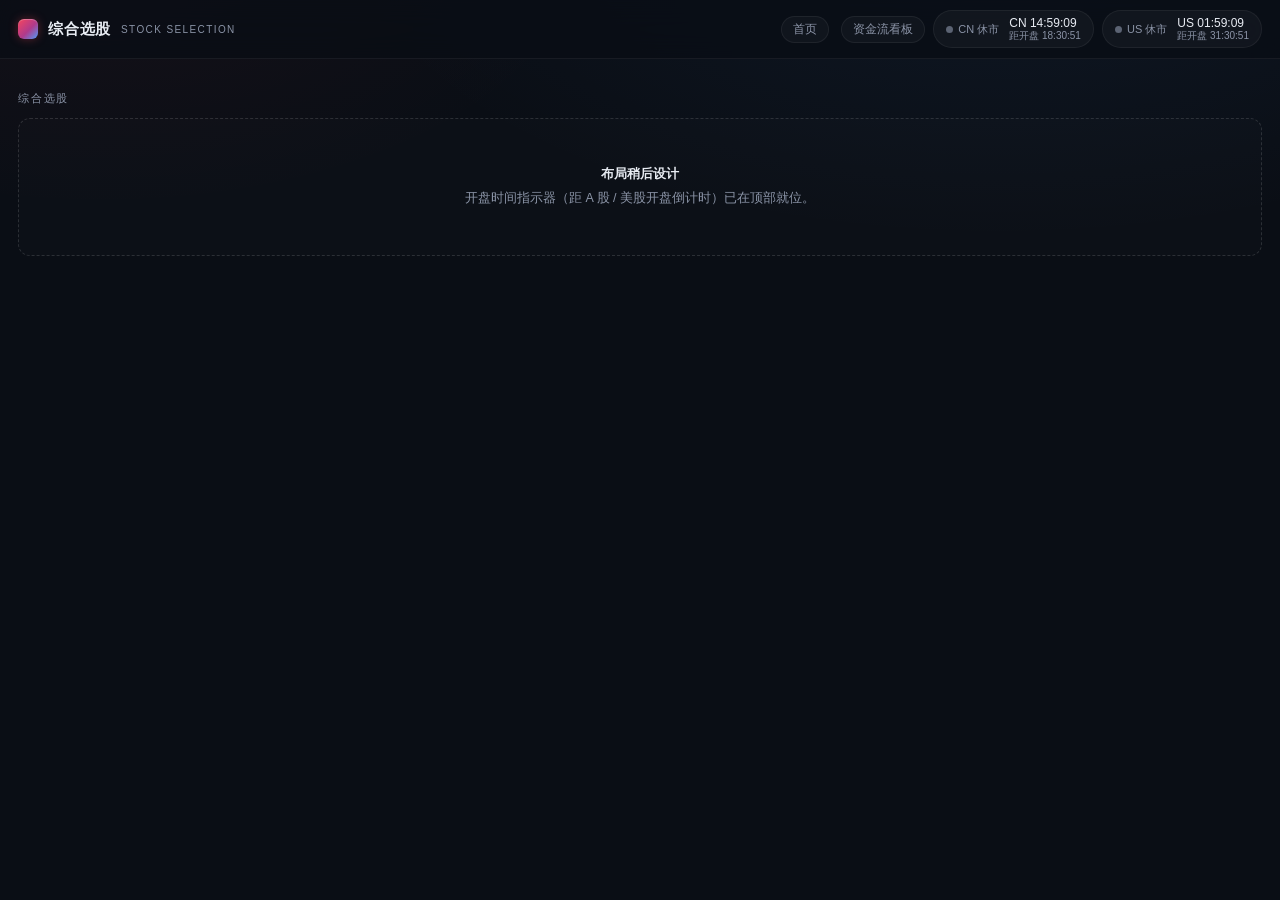
==== select.html @ 2e9033fc "feat: 看板改为多页结构 —— 一级导航 + 两个二级页，开盘倒计时搬到「综合选股」 用户需求：   · 「A股资金流实时看板」降级为 2 级页面   · 新增 2 级页面「综合选股」（布局稍后设" ====
<!DOCTYPE html>
<html lang="zh-CN">
<head>
<meta charset="utf-8">
<meta name="viewport" content="width=device-width, initial-scale=1">
<title>综合选股</title>
<link rel="stylesheet" href="common.css">
<style>
  .wrap { padding: 22px 18px 40px; max-width: 1400px; margin: 0 auto; }
  .sec-title {
    font-size: 11px; color: var(--muted); letter-spacing: .16em;
    text-transform: uppercase; margin: 10px 0 12px;
  }
  .placeholder {
    border: 1px dashed var(--border-hover); border-radius: var(--radius);
    padding: 44px 24px; text-align: center; color: var(--muted);
    font-size: 12.5px; line-height: 1.9;
    background: rgba(255, 255, 255, .012);
  }
  .placeholder b { color: var(--text); font-weight: 600; }
</style>
</head>
<body>
<header class="topbar">
  <div class="brand">
    <span class="logo"></span>
    <h1>综合选股</h1>
    <span class="brand-sub">Stock Selection</span>
  </div>
  <div class="status">
    <nav class="topnav">
      <a class="topnav-link" href="/">首页</a>
      <a class="topnav-link" href="/fund">资金流看板</a>
    </nav>
    <span class="clock-group" title="北京时间 (UTC+8)">
      <span class="clock-state" id="cn-state"><span class="dot"></span><span class="state-text">CN 检测中</span></span>
      <span class="clock-col">
        <span class="clock-time">CN <span id="bj">--:--:--</span></span>
        <span class="clock-countdown" id="cn-open">距开盘 --</span>
      </span>
    </span>
    <span class="clock-group" title="纽约时间 (美东, 自动处理夏令时)">
      <span class="clock-state" id="us-state"><span class="dot"></span><span class="state-text">US 检测中</span></span>
      <span class="clock-col">
        <span class="clock-time">US <span id="ny">--:--:--</span></span>
        <span class="clock-countdown" id="us-open">距开盘 --</span>
      </span>
    </span>
  </div>
</header>

<main class="wrap">
  <div class="sec-title">综合选股</div>
  <div class="placeholder">
    <b>布局稍后设计</b><br>
    开盘时间指示器（距 A 股 / 美股开盘倒计时）已在顶部就位。
  </div>
</main>

<script src="clock.js"></script>
</body>
</html>
---- common.css ----
/* ============================================================
   共享样式：设计令牌 + 顶栏 + 开盘倒计时组件
   （由 dashboard.html / index.html / select.html 共用）
   ============================================================ */

  :root {
    --bg: #0a0e15;
    --card: #121722;
    --card-hover: #151b28;
    --border: rgba(255, 255, 255, .06);
    --border-hover: rgba(255, 255, 255, .13);
    --up: #f6465d;
    --up-soft: #ff8a96;
    --up-bg: rgba(246, 70, 93, .12);
    --down: #2ebd85;
    --down-soft: #4adea5;
    --down-bg: rgba(46, 189, 133, .12);
    --text: #e8ecf3;
    --muted: #8b94a7;
    --accent: #4f9cf9;
    --radius: 12px;
  }

  /* ============ 顶栏 ============ */
  .topbar {
    position: sticky; top: 0; z-index: 100;
    display: flex; justify-content: space-between; align-items: center;
    gap: 12px; flex-wrap: wrap;
    padding: 10px 18px;
    background: rgba(10, 14, 21, .78);
    backdrop-filter: blur(14px);
    -webkit-backdrop-filter: blur(14px);
    border-bottom: 1px solid var(--border);
  }
  .brand { display: flex; align-items: center; gap: 10px; min-width: 0; }
  .logo {
    width: 20px; height: 20px; border-radius: 6px; flex: none;
    background: linear-gradient(135deg, var(--up) 0%, #b03a8b 55%, var(--accent) 100%);
    box-shadow: 0 0 10px rgba(246, 70, 93, .35), inset 0 1px 0 rgba(255, 255, 255, .25);
  }
  .topbar h1 {
    font-size: 15px; margin: 0; font-weight: 650; letter-spacing: .05em;
    color: var(--text); white-space: nowrap;
  }
  .brand-sub {
    font-size: 10px; color: var(--muted); letter-spacing: .14em;
    text-transform: uppercase; white-space: nowrap;
  }
  .status { display: flex; gap: 8px; font-size: 12px; color: var(--muted); align-items: center; flex-wrap: wrap; }
  .clock-group {
    display: inline-flex; align-items: center; gap: 10px;
    padding: 5px 12px; border-radius: 999px;
    background: rgba(255, 255, 255, .035);
    border: 1px solid var(--border);
    line-height: 1.2;
  }
  .clock-state {
    font-size: 11px; color: var(--muted);
    display: inline-flex; align-items: center; gap: 5px; white-space: nowrap;
  }
  .clock-state .dot {
    display: inline-block; width: 7px; height: 7px; border-radius: 50%;
    background: #5b6373; flex: none;
  }
  .clock-group.is-open .clock-state .dot {
    background: var(--down);
    animation: dotBreath 2.2s ease-in-out infinite;
  }
  .clock-group.is-open .clock-state .state-text { color: var(--down-soft); }
  @keyframes dotBreath {
    0%, 100% { box-shadow: 0 0 0 0 rgba(46, 189, 133, .45); }
    50% { box-shadow: 0 0 0 5px rgba(46, 189, 133, 0); }
  }
  .clock-col { display: inline-flex; flex-direction: column; gap: 0; }
  .clock-time {
    font-size: 12px; color: var(--text);
    font-variant-numeric: tabular-nums; white-space: nowrap;
  }
  .clock-countdown {
    font-size: 10px; color: var(--muted);
    font-variant-numeric: tabular-nums; white-space: nowrap;
  }
  .clock-group.is-open .clock-countdown { color: var(--down-soft); }

  @media (max-width: 480px) {
    .brand-sub { display: none; }
  }

  /* ============ 页面基础（各页共用） ============ */
  * { box-sizing: border-box; }
  html, body { overflow-x: hidden; }
  body {
    margin: 0; padding: 0;
    font-family: -apple-system, "Segoe UI", "PingFang SC", "Microsoft YaHei", sans-serif;
    color: var(--text);
    background:
      radial-gradient(1100px 520px at 78% -8%, rgba(79, 156, 249, .07), transparent 60%),
      radial-gradient(900px 480px at 8% -6%, rgba(246, 70, 93, .05), transparent 55%),
      var(--bg);
    background-attachment: fixed;
  }


  /* ============ 顶栏导航（各二级页共用） ============ */
  .topnav { display: inline-flex; gap: 12px; align-items: center; }
  .topnav-link {
    font-size: 11.5px; color: var(--muted); text-decoration: none;
    padding: 5px 11px; border-radius: 999px;
    border: 1px solid var(--border); background: rgba(255, 255, 255, .03);
    transition: color .16s ease, border-color .16s ease;
  }
  .topnav-link:hover { color: var(--text); border-color: var(--border-hover); }
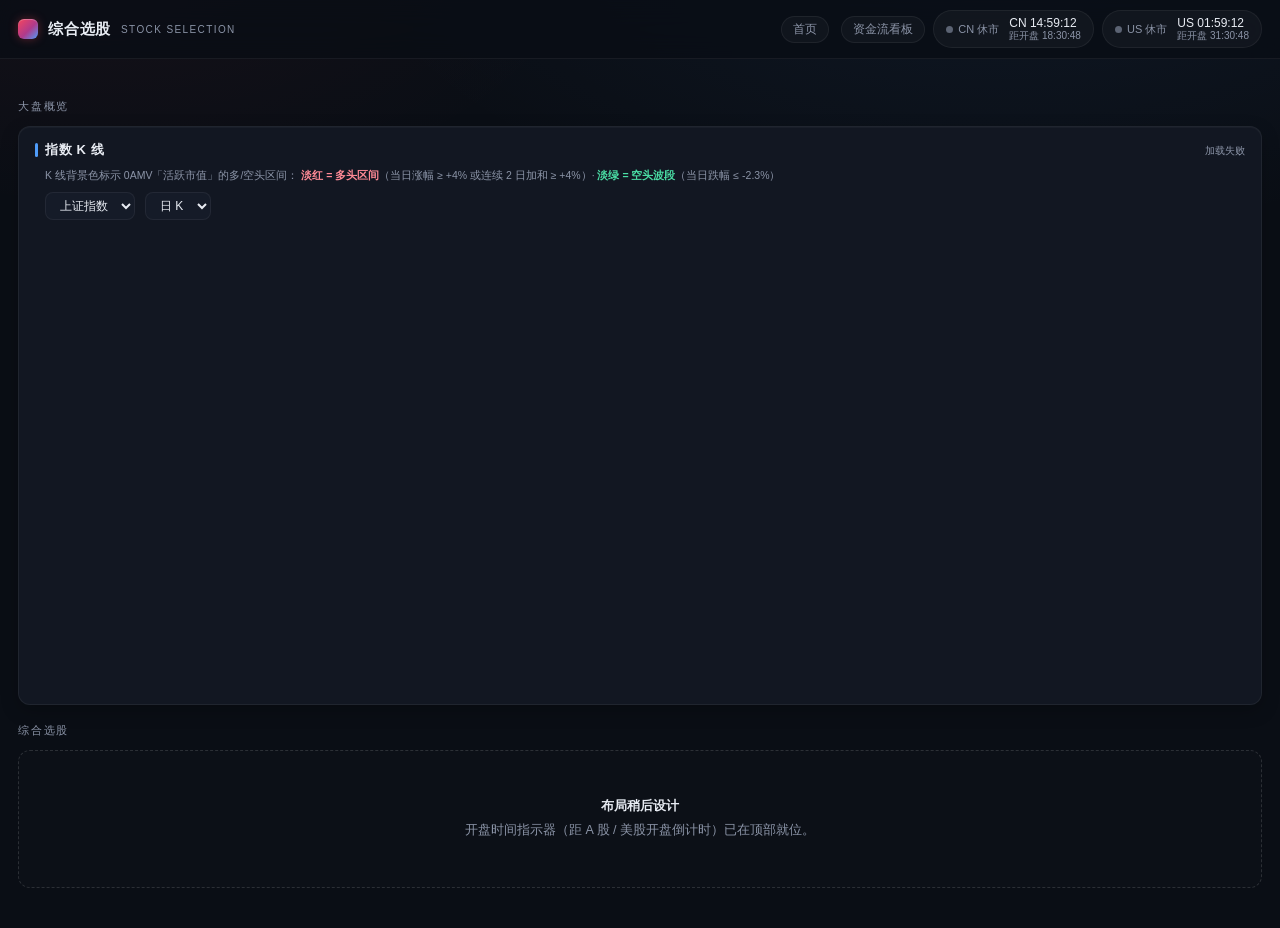
==== commit 4913688d: "feat(综合选股): 大盘概览指数K线 + 0AMV多/空区间背景色 新增（用户 2026-11-25 需求）：   · 指数可选：上证指数(000001.SH) / 创业板指(399006.SZ)" ====
--- a/select.html
+++ b/select.html
@@ -5,12 +5,54 @@
 <meta name="viewport" content="width=device-width, initial-scale=1">
 <title>综合选股</title>
 <link rel="stylesheet" href="common.css">
+<script src="echarts.min.js"></script>
 <style>
   .wrap { padding: 22px 18px 40px; max-width: 1400px; margin: 0 auto; }
   .sec-title {
     font-size: 11px; color: var(--muted); letter-spacing: .16em;
-    text-transform: uppercase; margin: 10px 0 12px;
-  }
+    text-transform: uppercase; margin: 18px 0 12px;
+  }
+  .card {
+    background: var(--card);
+    border: 1px solid var(--border);
+    border-radius: var(--radius);
+    padding: 14px 16px;
+    box-shadow: inset 0 1px 0 rgba(255, 255, 255, .03), 0 6px 18px rgba(0, 0, 0, .22);
+  }
+  .card h2 {
+    font-size: 13px; font-weight: 600; letter-spacing: .05em;
+    color: var(--text);
+    display: flex; justify-content: space-between; align-items: baseline; gap: 10px;
+    padding-left: 10px; position: relative;
+    margin: 0 0 8px;
+  }
+  .card h2::before {
+    content: ""; position: absolute; left: 0; top: 2px; bottom: 2px;
+    width: 3px; border-radius: 2px; background: var(--accent);
+  }
+  .card h2 .meta {
+    font-size: 10px; color: var(--muted); font-weight: normal;
+    letter-spacing: 0; text-align: right;
+  }
+  .hint {
+    font-size: 10.5px; color: var(--muted); font-weight: normal;
+    letter-spacing: 0; margin: 0 0 8px 10px; line-height: 1.6;
+  }
+  .hint b { color: var(--text); font-weight: 600; }
+  .hint .tag-long { color: var(--up-soft); font-weight: 600; }
+  .hint .tag-short { color: var(--down-soft); font-weight: 600; }
+  .ov-controls {
+    display: flex; gap: 10px; align-items: center; margin: 0 0 10px 10px; flex-wrap: wrap;
+  }
+  .ov-controls select {
+    background: var(--card-hover); color: var(--text);
+    border: 1px solid var(--border); border-radius: 8px;
+    padding: 5px 10px; font-size: 12px; font-family: inherit;
+    cursor: pointer; outline: none;
+  }
+  .ov-controls select:hover { border-color: var(--border-hover); }
+  .ov-note { font-size: 11px; color: var(--muted); }
+  .chart-box { width: 100%; height: 460px; }
   .placeholder {
     border: 1px dashed var(--border-hover); border-radius: var(--radius);
     padding: 44px 24px; text-align: center; color: var(--muted);
@@ -18,6 +60,14 @@
     background: rgba(255, 255, 255, .012);
   }
   .placeholder b { color: var(--text); font-weight: 600; }
+  .topnav { display: inline-flex; gap: 12px; align-items: center; }
+  .topnav-link {
+    font-size: 11.5px; color: var(--muted); text-decoration: none;
+    padding: 5px 11px; border-radius: 999px;
+    border: 1px solid var(--border); background: rgba(255, 255, 255, .03);
+    transition: color .16s ease, border-color .16s ease;
+  }
+  .topnav-link:hover { color: var(--text); border-color: var(--border-hover); }
 </style>
 </head>
 <body>
@@ -50,6 +100,30 @@
 </header>
 
 <main class="wrap">
+  <div class="sec-title">大盘概览</div>
+  <div class="card">
+    <h2>指数 K 线 <span class="meta" id="ov-meta">加载中…</span></h2>
+    <p class="hint">
+      K 线背景色标示 0AMV「活跃市值」的多/空头区间：
+      <span class="tag-long">淡红 = 多头区间</span>（当日涨幅 ≥ +4% 或连续 2 日加和 ≥ +4%）·
+      <span class="tag-short">淡绿 = 空头波段</span>（当日跌幅 ≤ -2.3%）
+    </p>
+    <div class="ov-controls">
+      <select id="ov-index">
+        <option value="000001.SH">上证指数</option>
+        <option value="399006.SZ">创业板指</option>
+      </select>
+      <select id="ov-period">
+        <option value="day" selected>日 K</option>
+        <option value="week">周 K</option>
+        <option value="month">月 K</option>
+        <option value="year">年 K</option>
+      </select>
+      <span class="ov-note" id="ov-note"></span>
+    </div>
+    <div id="ov-chart" class="chart-box"></div>
+  </div>
+
   <div class="sec-title">综合选股</div>
   <div class="placeholder">
     <b>布局稍后设计</b><br>
@@ -58,5 +132,207 @@
 </main>
 
 <script src="clock.js"></script>
+<script>
+(function () {
+  "use strict";
+
+  // 空头=淡绿 / 多头=淡红（A股习惯：绿跌红涨）
+  // 透明度要很低 —— 区间可能连续覆盖几百根K线，颜色一深整张图就糊了
+  var COLOR_SHORT = "rgba(46, 189, 133, .075)";   // --down
+  var COLOR_LONG = "rgba(246, 70, 93, .075)";     // --up
+  var COLOR_UP = "#f6465d";
+  var COLOR_DOWN = "#2ebd85";
+  var COLOR_MUTED = "#8b94a7";
+  var COLOR_AXIS = "rgba(255,255,255,.08)";
+
+  var chart = null;
+  var bands = [];       // 0AMV 多/空头区间
+  var state = null;     // 当前区间状态
+  var cur = { code: "000001.SH", period: "day" };
+
+  function fmtDate(yyyymmdd) {
+    var s = String(yyyymmdd || "");
+    if (s.length !== 8) return "";
+    return s.slice(0, 4) + "-" + s.slice(4, 6) + "-" + s.slice(6, 8);
+  }
+
+  // 把区间起止日映射到 K 线的**类别索引**。
+  //
+  // 为什么不用 xAxis: "2026-11-06" 这种类别值定位 markArea：
+  //   0AMV 数据与指数 K 线的日期常常对不上（651 段里有 586 段起止日不在 K 线类别值上），
+  //   类别值匹配不上时 ECharts 会画到错误位置，整张图糊成一片。
+  //   改用「类别索引」定位（xAxisIndex 数值），配合 xAxis type=category，
+  //   区间块一定落在两根真实 K 线之间。
+  // 每根 bar 的"周期起点回溯天数" —— 判断区间是否与该 bar 重叠时用。
+  //   周K 的 bar 日期是该周**最后**交易日，月K/年K 同理；
+  //   所以短区间（如只到周三）在周K 上直接用 bar 日期比较会整个丢掉，
+  //   必须按"周期有重叠就算"来判定。
+  function periodOffset(period) {
+    if (period === "week") return 7;
+    if (period === "month") return 32;
+    if (period === "year") return 370;
+    return 1;   // 日K
+  }
+
+  function buildMarkArea(dates, period) {
+    if (!dates.length) return [];
+    var off = periodOffset(period);
+    var first = dates[0].replace(/-/g, "");
+    var last = dates[dates.length - 1].replace(/-/g, "");
+    var areas = [];
+    for (var i = 0; i < bands.length; i++) {
+      var b = bands[i];
+      var st = fmtDate(b.start).replace(/-/g, "");
+      var en = fmtDate(b.end).replace(/-/g, "");
+      if (!st || !en) continue;
+      // 整个区间都在 K 线范围之外 -> 跳过
+      //   早于范围：K线2020起，区间可能回溯到1993 —— 不跳过的话会被压成 [0,0]，
+      //            650 个区间全堆在图的最左边，整张图糊掉（2026-11-25 踩过）
+      if (en < first) continue;
+      if (st > last) continue;
+
+      var si = -1, ei = -1;
+      for (var j = 0; j < dates.length; j++) {
+        var dj = dates[j].replace(/-/g, "");
+        // bar 的周期结束日 >= 区间开始 -> 该 bar 覆盖区间开头
+        if (si < 0 && dj >= st) si = j;
+        // bar 的周期起始日 <= 区间结束 -> 该 bar 与区间有重叠
+        if (dj - off <= en) ei = j;
+      }
+      if (si < 0) continue;
+      if (ei < si) ei = si;                  // 区间末尾超出K线 -> 至少留一根
+      areas.push([
+        {
+          xAxis: si,
+          itemStyle: { color: b.type === "空头波段" ? COLOR_SHORT : COLOR_LONG }
+        },
+        { xAxis: ei }
+      ]);
+    }
+    return areas;
+  }
+
+  function render(bars, name, period) {
+    var dates = bars.map(function (b) { return b.date; });
+    var kdata = bars.map(function (b) { return [b.open, b.close, b.low, b.high]; });
+    var vdata = bars.map(function (b) { return b.volume; });
+    var areas = buildMarkArea(dates, period || cur.period);
+
+    var opt = {
+      animation: false,
+      backgroundColor: "transparent",
+      textStyle: { color: "#e8ecf3", fontSize: 12 },
+      tooltip: {
+        trigger: "axis",
+        axisPointer: { type: "cross" },
+        confine: true,
+        backgroundColor: "rgba(18, 23, 34, .96)",
+        borderColor: "rgba(255,255,255,.1)",
+        textStyle: { color: "#e8ecf3", fontSize: 12 },
+        extraCssText: "max-width:380px;white-space:normal;box-shadow:0 8px 24px rgba(0,0,0,.45);border-radius:8px;"
+      },
+      legend: { data: [name], top: 0, textStyle: { color: "#c6cdd9", fontSize: 11 } },
+      grid: [
+        { left: 58, right: 24, top: 26, height: "58%" },
+        { left: 58, right: 24, top: "74%", height: "16%" }
+      ],
+      xAxis: [
+        { type: "category", data: dates, gridIndex: 0, boundaryGap: true,
+          axisLabel: { show: false }, axisLine: { lineStyle: { color: COLOR_AXIS } },
+          axisTick: { show: false }, splitLine: { show: false } },
+        { type: "category", data: dates, gridIndex: 1, boundaryGap: true,
+          axisLabel: { color: COLOR_MUTED, fontSize: 10 },
+          axisLine: { lineStyle: { color: COLOR_AXIS } },
+          axisTick: { show: false }, splitLine: { show: false } }
+      ],
+      yAxis: [
+        { scale: true, gridIndex: 0, name: "点位",
+          nameTextStyle: { color: COLOR_MUTED, fontSize: 10 },
+          axisLabel: { color: COLOR_MUTED, fontSize: 10 },
+          splitLine: { lineStyle: { color: COLOR_AXIS } } },
+        { scale: true, gridIndex: 1, name: "量",
+          nameTextStyle: { color: COLOR_MUTED, fontSize: 10 },
+          axisLabel: { color: COLOR_MUTED, fontSize: 10 },
+          splitLine: { show: false } }
+      ],
+      dataZoom: [
+        { type: "inside", xAxisIndex: [0, 1], start: 60, end: 100 },
+        { type: "slider", xAxisIndex: [0, 1], bottom: 4, height: 16,
+          borderColor: COLOR_AXIS, backgroundColor: "transparent",
+          textStyle: { color: COLOR_MUTED, fontSize: 10 } }
+      ],
+      series: [
+        {
+          name: name, type: "candlestick", data: kdata,
+          itemStyle: { color: COLOR_UP, color0: COLOR_DOWN, borderColor: COLOR_UP, borderColor0: COLOR_DOWN },
+          markArea: { silent: true, data: areas }
+        },
+        {
+          name: "成交量", type: "bar", xAxisIndex: 1, yAxisIndex: 1, data: vdata,
+          itemStyle: { color: "rgba(79,156,249,.45)" }
+        }
+      ]
+    };
+    chart.setOption(opt, true);
+  }
+
+  function updateMeta(name, n) {
+    var el = document.getElementById("ov-meta");
+    var txt = name + " · " + n + " 根K线";
+    if (state && state.type) {
+      txt += " · 当前区间【" + state.type + "】" +
+             (state.start ? " 起于 " + fmtDate(state.start) : "");
+      if (state.cum_pct != null && state.cum_pct !== undefined) {
+        txt += "（区间 " + (state.cum_pct >= 0 ? "+" : "") + state.cum_pct.toFixed(2) + "%）";
+      }
+    }
+    el.textContent = txt;
+    var note = document.getElementById("ov-note");
+    note.textContent = bands.length ? ("已标注 " + bands.length + " 段多/空区间") : "暂无区间标注";
+  }
+
+  function load() {
+    var url = "/api/index/kline?code=" + encodeURIComponent(cur.code) +
+              "&period=" + encodeURIComponent(cur.period);
+    document.getElementById("ov-meta").textContent = "加载中…";
+    fetch(url, { cache: "no-store" })
+      .then(function (r) { return r.json(); })
+      .then(function (d) {
+        if (!d.ok) {
+          document.getElementById("ov-meta").textContent = "加载失败：" + (d.message || d.error);
+          return;
+        }
+        render(d.bars || [], d.name || cur.code, d.period || cur.period);
+        updateMeta(d.name || cur.code, d.count || 0);
+      })
+      .catch(function () {
+        document.getElementById("ov-meta").textContent = "加载失败";
+      });
+  }
+
+  function loadBands() {
+    return fetch("/api/oamv/bands", { cache: "no-store" })
+      .then(function (r) { return r.json(); })
+      .then(function (d) {
+        bands = d.bands || [];
+        state = d.state || null;
+        load();
+      })
+      .catch(function () { load(); });
+  }
+
+  document.addEventListener("DOMContentLoaded", function () {
+    chart = echarts.init(document.getElementById("ov-chart"));
+    document.getElementById("ov-index").addEventListener("change", function () {
+      cur.code = this.value; load();
+    });
+    document.getElementById("ov-period").addEventListener("change", function () {
+      cur.period = this.value; load();
+    });
+    window.addEventListener("resize", function () { chart.resize({ silent: true }); });
+    loadBands();
+  });
+})();
+</script>
 </body>
 </html>
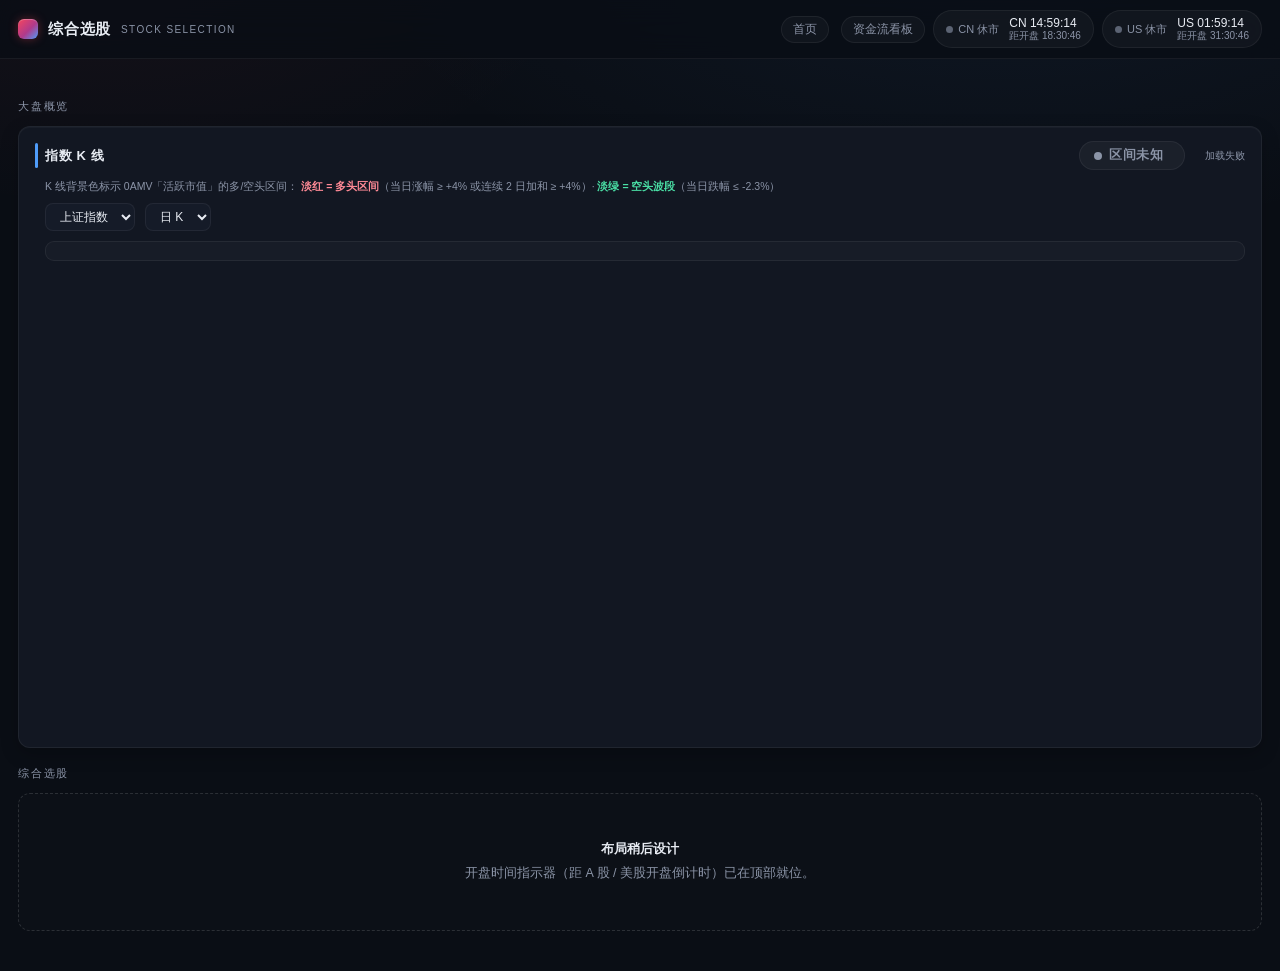
==== commit 0f055ef3: "feat(综合选股): 醒目标注当前多/空区间 + 决策明细条 用户需求：指数K线模块要强化注明当前属于"空头区间"还是"多头区间"，方便后续决策。  之前只有 meta 行里一行小字（"当前区间【多" ====
--- a/select.html
+++ b/select.html
@@ -22,7 +22,7 @@
   .card h2 {
     font-size: 13px; font-weight: 600; letter-spacing: .05em;
     color: var(--text);
-    display: flex; justify-content: space-between; align-items: baseline; gap: 10px;
+    display: flex; justify-content: space-between; align-items: center; gap: 10px;
     padding-left: 10px; position: relative;
     margin: 0 0 8px;
   }
@@ -34,6 +34,59 @@
     font-size: 10px; color: var(--muted); font-weight: normal;
     letter-spacing: 0; text-align: right;
   }
+  /* ============ 当前多/空区间徽章(醒目) ============ */
+  .band-badge {
+    display: inline-flex; align-items: center; gap: 7px;
+    margin-left: auto; margin-right: 10px;
+    padding: 5px 14px; border-radius: 999px;
+    font-size: 12.5px; font-weight: 700; letter-spacing: .04em;
+    white-space: nowrap;
+    border: 1px solid transparent;
+    transition: background .2s ease, color .2s ease;
+  }
+  .band-badge .bdot {
+    width: 8px; height: 8px; border-radius: 50%;
+    background: currentColor; flex: none;
+  }
+  .band-badge .bsub {
+    font-weight: 500; font-size: 11px; opacity: .9; letter-spacing: 0;
+  }
+  .band-badge.is-long {
+    color: var(--up-soft);
+    background: var(--up-bg);
+    border-color: rgba(246, 70, 93, .38);
+  }
+  .band-badge.is-short {
+    color: var(--down-soft);
+    background: var(--down-bg);
+    border-color: rgba(46, 189, 133, .38);
+  }
+  .band-badge.is-unknown {
+    color: var(--muted); background: rgba(255, 255, 255, .04);
+    border-color: var(--border);
+  }
+  .band-badge.is-long .bdot { animation: badgeBreath 2.4s ease-in-out infinite; }
+  @keyframes badgeBreath {
+    0%, 100% { box-shadow: 0 0 0 0 rgba(246, 70, 93, .5); }
+    50% { box-shadow: 0 0 0 5px rgba(246, 70, 93, 0); }
+  }
+  /* ============ 明细条 ============ */
+  .ov-stats {
+    display: flex; gap: 26px; flex-wrap: wrap;
+    margin: 0 0 12px 10px;
+    padding: 9px 14px; border-radius: 9px;
+    background: rgba(255, 255, 255, .022);
+    border: 1px solid var(--border);
+  }
+  .ov-stat { display: flex; flex-direction: column; gap: 3px; min-width: 62px; }
+  .ov-stat .k { font-size: 10px; color: var(--muted); letter-spacing: .04em; }
+  .ov-stat .v {
+    font-size: 13px; color: var(--text); font-weight: 600;
+    font-variant-numeric: tabular-nums; white-space: nowrap;
+  }
+  .ov-stat .v.up { color: var(--up-soft); }
+  .ov-stat .v.down { color: var(--down-soft); }
+  .ov-stat .v.mute { color: var(--muted); font-weight: 400; }
   .hint {
     font-size: 10.5px; color: var(--muted); font-weight: normal;
     letter-spacing: 0; margin: 0 0 8px 10px; line-height: 1.6;
@@ -102,7 +155,12 @@
 <main class="wrap">
   <div class="sec-title">大盘概览</div>
   <div class="card">
-    <h2>指数 K 线 <span class="meta" id="ov-meta">加载中…</span></h2>
+    <h2>指数 K 线
+      <span class="band-badge is-unknown" id="ov-band-badge">
+        <span class="bdot"></span><span class="blabel">区间未知</span><span class="bsub"></span>
+      </span>
+      <span class="meta" id="ov-meta">加载中…</span>
+    </h2>
     <p class="hint">
       K 线背景色标示 0AMV「活跃市值」的多/空头区间：
       <span class="tag-long">淡红 = 多头区间</span>（当日涨幅 ≥ +4% 或连续 2 日加和 ≥ +4%）·
@@ -121,6 +179,7 @@
       </select>
       <span class="ov-note" id="ov-note"></span>
     </div>
+    <div class="ov-stats" id="ov-stats"></div>
     <div id="ov-chart" class="chart-box"></div>
   </div>
 
@@ -140,6 +199,9 @@
   // 透明度要很低 —— 区间可能连续覆盖几百根K线，颜色一深整张图就糊了
   var COLOR_SHORT = "rgba(46, 189, 133, .075)";   // --down
   var COLOR_LONG = "rgba(246, 70, 93, .075)";     // --up
+  // 当前区间用更深的色 + 边框，一眼定位
+  var COLOR_SHORT_STRONG = "rgba(46, 189, 133, .20)";
+  var COLOR_LONG_STRONG = "rgba(246, 70, 93, .20)";
   var COLOR_UP = "#f6465d";
   var COLOR_DOWN = "#2ebd85";
   var COLOR_MUTED = "#8b94a7";
@@ -148,6 +210,8 @@
   var chart = null;
   var bands = [];       // 0AMV 多/空头区间
   var state = null;     // 当前区间状态
+  var latest = null;    // 最新一天的 活跃/死筹/活跃占比
+  var stateDays = null; // 当前区间已持续几个交易日
   var cur = { code: "000001.SH", period: "day" };
 
   function fmtDate(yyyymmdd) {
@@ -155,6 +219,13 @@
     if (s.length !== 8) return "";
     return s.slice(0, 4) + "-" + s.slice(4, 6) + "-" + s.slice(6, 8);
   }
+
+  function fmtPct(x, digits) {
+    if (x === null || x === undefined || isNaN(x)) return "--";
+    return (x >= 0 ? "+" : "") + Number(x).toFixed(digits === undefined ? 2 : digits) + "%";
+  }
+
+  function clsFor(x) { return x > 0 ? "up" : (x < 0 ? "down" : "mute"); }
 
   // 把区间起止日映射到 K 线的**类别索引**。
   //
@@ -180,6 +251,8 @@
     var first = dates[0].replace(/-/g, "");
     var last = dates[dates.length - 1].replace(/-/g, "");
     var areas = [];
+    // 当前区间：画得更醒目（色深一点 + 边框），一眼能看出"现在在哪一段"
+    var curBand = currentBand(dates, off, first, last);
     for (var i = 0; i < bands.length; i++) {
       var b = bands[i];
       var st = fmtDate(b.start).replace(/-/g, "");
@@ -201,15 +274,38 @@
       }
       if (si < 0) continue;
       if (ei < si) ei = si;                  // 区间末尾超出K线 -> 至少留一根
+      var isCur = curBand && si === curBand[0] && ei === curBand[1];
+      var base = b.type === "空头波段" ? COLOR_SHORT : COLOR_LONG;
       areas.push([
         {
           xAxis: si,
-          itemStyle: { color: b.type === "空头波段" ? COLOR_SHORT : COLOR_LONG }
+          itemStyle: isCur
+            ? { color: b.type === "空头波段" ? COLOR_SHORT_STRONG : COLOR_LONG_STRONG,
+                borderColor: b.type === "空头波段" ? COLOR_DOWN : COLOR_UP,
+                borderWidth: 1.5 }
+            : { color: base }
         },
         { xAxis: ei }
       ]);
     }
     return areas;
+  }
+
+  // 找出"当前"所处的区间在 K 线上的索引范围
+  function currentBand(dates, off, first, last) {
+    if (!state || !state.type || !dates.length) return null;
+    var st = fmtDate(state.start).replace(/-/g, "");
+    var en = fmtDate(state.end || state.start).replace(/-/g, "");
+    if (!st) return null;
+    var si = -1, ei = -1;
+    for (var j = 0; j < dates.length; j++) {
+      var dj = dates[j].replace(/-/g, "");
+      if (si < 0 && dj >= st) si = j;
+      if (dj - off <= en) ei = j;
+    }
+    if (si < 0) return null;
+    if (ei < si) ei = si;
+    return [si, ei];
   }
 
   function render(bars, name, period) {
@@ -277,18 +373,71 @@
   }
 
   function updateMeta(name, n) {
-    var el = document.getElementById("ov-meta");
-    var txt = name + " · " + n + " 根K线";
-    if (state && state.type) {
-      txt += " · 当前区间【" + state.type + "】" +
-             (state.start ? " 起于 " + fmtDate(state.start) : "");
-      if (state.cum_pct != null && state.cum_pct !== undefined) {
-        txt += "（区间 " + (state.cum_pct >= 0 ? "+" : "") + state.cum_pct.toFixed(2) + "%）";
-      }
-    }
-    el.textContent = txt;
+    document.getElementById("ov-meta").textContent = name + " · " + n + " 根K线";
     var note = document.getElementById("ov-note");
     note.textContent = bands.length ? ("已标注 " + bands.length + " 段多/空区间") : "暂无区间标注";
+    renderBadge();
+    renderStats();
+  }
+
+  // ============ 当前区间徽章（醒目） ============
+  function renderBadge() {
+    var badge = document.getElementById("ov-band-badge");
+    var label = badge.querySelector(".blabel");
+    var sub = badge.querySelector(".bsub");
+    if (!state || !state.type) {
+      badge.className = "band-badge is-unknown";
+      label.textContent = "区间未知";
+      if (sub) sub.textContent = "";
+      return;
+    }
+    var isLong = state.type === "多头区间";
+    badge.className = "band-badge " + (isLong ? "is-long" : "is-short");
+    label.textContent = state.type;
+    if (sub) {
+      var bits = [];
+      if (stateDays) bits.push("已 " + stateDays + " 个交易日");
+      // 区间刚开启（只有 1 天）时 cum_pct 恒为 0，没信息量 —— 改显示当日涨跌
+      if (stateDays && stateDays > 1 && state.cum_pct !== null && state.cum_pct !== undefined) {
+        bits.push("区间 " + fmtPct(state.cum_pct));
+      } else if (latest && latest.chg !== null && latest.chg !== undefined) {
+        bits.push("当日 " + fmtPct(latest.chg));
+      }
+      sub.textContent = bits.join(" · ");
+    }
+  }
+
+  // ============ 明细条（决策要看的数） ============
+  function renderStats() {
+    var box = document.getElementById("ov-stats");
+    if (!box) return;
+    var items = [];
+    function add(k, v, c) { items.push('<div class="ov-stat"><span class="k">' + k +
+                                      '</span><span class="v ' + (c || "") + '">' + v + "</span></div>"); }
+
+    if (state && state.type) {
+      add("当前区间", state.type, state.type === "多头区间" ? "up" : "down");
+      add("起始日", fmtDate(state.start) || "--", "mute");
+      if (stateDays) add("持续", stateDays + " 个交易日", "mute");
+      // 区间只有 1 天时 cum_pct 恒为 0，显示当日涨跌更有意义
+      if (stateDays && stateDays > 1 && state.cum_pct !== null && state.cum_pct !== undefined) {
+        add("区间涨跌", fmtPct(state.cum_pct), clsFor(state.cum_pct));
+      }
+    } else {
+      add("当前区间", "未知", "mute");
+    }
+    if (latest) {
+      add("0AMV 活跃市值", (latest.close === null || latest.close === undefined)
+          ? "--" : Number(latest.close).toFixed(1) + " 亿", "mute");
+      if (latest.chg !== null && latest.chg !== undefined) {
+        add("当日涨跌", fmtPct(latest.chg), clsFor(latest.chg));
+      }
+      if (latest.active_ratio !== null && latest.active_ratio !== undefined) {
+        add("活跃占比", (latest.active_ratio * 100).toFixed(2) + "%", "mute");
+      }
+      add("数据截至", fmtDate(latest.date) || "--", "mute");
+    }
+    box.innerHTML = items.join("");
   }
 
   function load() {
@@ -316,6 +465,8 @@
       .then(function (d) {
         bands = d.bands || [];
         state = d.state || null;
+        latest = d.latest || null;
+        stateDays = (d.state_days === null || d.state_days === undefined) ? null : d.state_days;
         load();
       })
       .catch(function () { load(); });
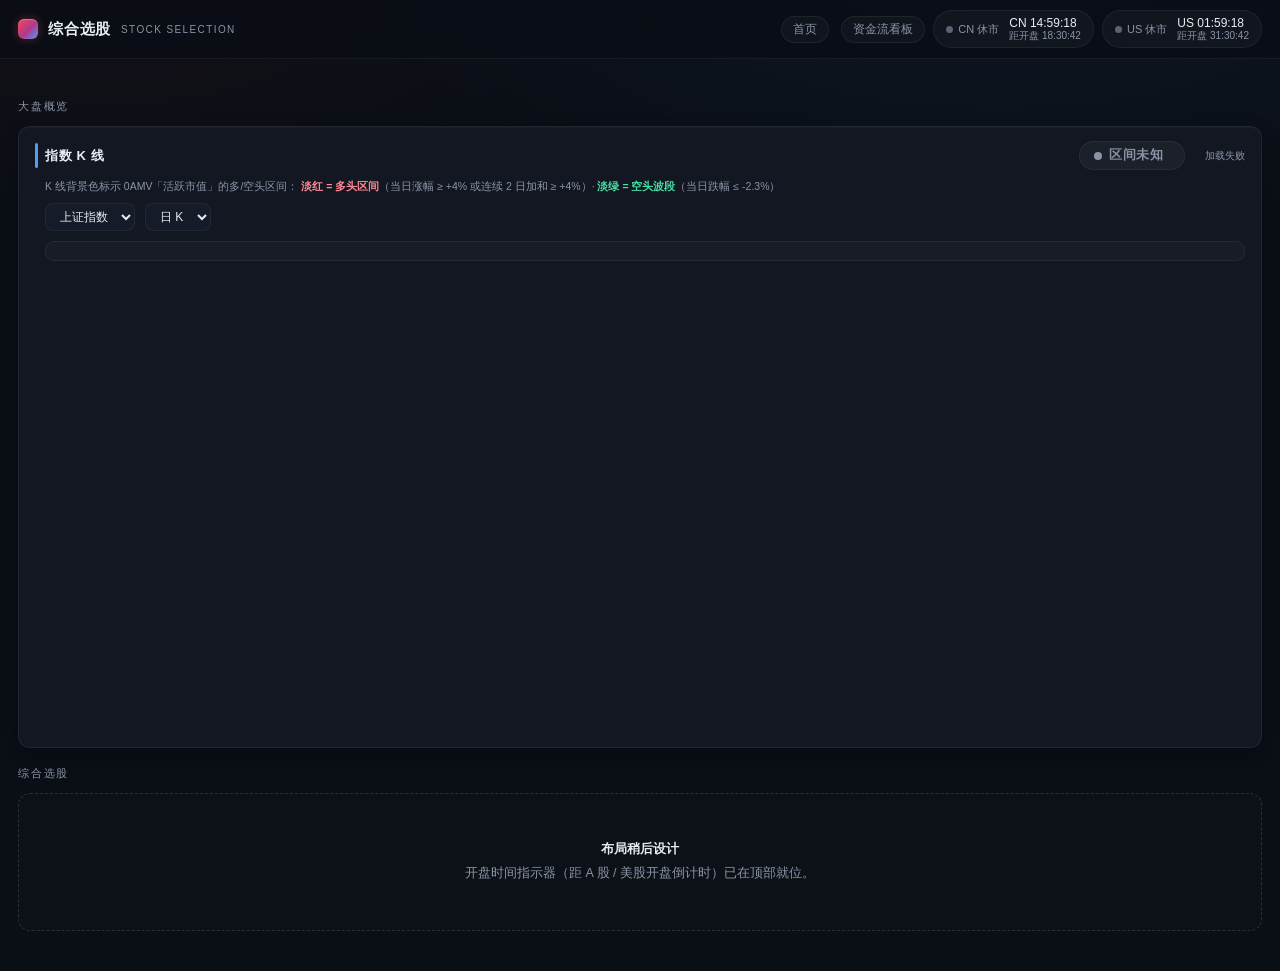
==== commit 4070572e: "feat(综合选股): 悬浮框显示对应K线的 0AMV 涨跌幅，按多/空区间着色 用户需求：hover 某根K线时，除K线基础信息外增加该K线对应的活跃市值涨跌幅， 并用区间色高亮（空头=绿，多头=红" ====
--- a/select.html
+++ b/select.html
@@ -212,6 +212,8 @@
   var state = null;     // 当前区间状态
   var latest = null;    // 最新一天的 活跃/死筹/活跃占比
   var stateDays = null; // 当前区间已持续几个交易日
+  var dailyMap = null;  // 日期 -> {close, chg}  0AMV 全量日线
+  var bandMap = null;   // 日期 -> 区间类型（多头区间/空头波段）
   var cur = { code: "000001.SH", period: "day" };
 
   function fmtDate(yyyymmdd) {
@@ -226,6 +228,69 @@
   }
 
   function clsFor(x) { return x > 0 ? "up" : (x < 0 ? "down" : "mute"); }
+
+  function fmtNum(x) {
+    if (x === null || x === undefined || isNaN(x)) return "--";
+    return Number(x).toFixed(2);
+  }
+
+  // 建立 日期->{close, chg} 与 日期->区间类型 两张查表
+  function buildLookups(daily, bandList) {
+    var dm = {};
+    if (daily && daily.length) {
+      for (var i = 0; i < daily.length; i++) {
+        var d = daily[i];
+        dm[String(d[0]).replace(/-/g, "")] = { close: d[1], chg: d[2] };
+      }
+    }
+    var bm = {};
+    if (bandList && bandList.length) {
+      for (var j = 0; j < bandList.length; j++) {
+        var b = bandList[j];
+        var s = String(b.start).replace(/-/g, "");
+        var e = String(b.end || b.start).replace(/-/g, "");
+        // 区间可能很长，遍历写入；8250 天 × 650 段的最坏情况也不到百万次
+        for (var dnum = s; dnum <= e; dnum = nextDateStr(dnum)) {
+          bm[dnum] = b.type;
+          if (dnum === e) break;
+        }
+      }
+    }
+    dailyMap = dm;
+    bandMap = bm;
+  }
+
+  // YYYYMMDD -> 下一天（纯字符串进位，避开 datetime）
+  function nextDateStr(s) {
+    var y = parseInt(s.slice(0, 4), 10);
+    var m = parseInt(s.slice(4, 6), 10);
+    var d = parseInt(s.slice(6, 8), 10);
+    var days = [31, 28, 31, 30, 31, 30, 31, 31, 30, 31, 30, 31];
+    if ((y % 4 === 0 && y % 100 !== 0) || y % 400 === 0) days[1] = 29;
+    d += 1;
+    if (d > days[m - 1]) { d = 1; m += 1; }
+    if (m > 12) { m = 1; y += 1; }
+    var p2 = function (v) { return (v < 10 ? "0" : "") + v; };
+    return String(y) + p2(m) + p2(d);
+  }
+
+  // 取某根K线对应的 0AMV 涨跌幅
+  //   日K   -> 当天的日涨跌幅
+  //   周/月/年 -> 该周期内 0AMV 的累计涨跌幅（用日线收盘复利）
+  function oamvChangeFor(dates, idx) {
+    if (!dailyMap || !dates.length) return null;
+    var d = String(dates[idx] || "").replace(/-/g, "");
+    if (idx === 0 || cur.period === "day") {
+      var e = dailyMap[d];
+      return e ? e.chg : null;
+    }
+    // 粗粒度：从上一根K线的次日 到 本根K线当天，0AMV 收盘的累计变化
+    var prev = String(dates[idx - 1] || "").replace(/-/g, "");
+    var from = dailyMap[prev];
+    var to = dailyMap[d];
+    if (!from || !to || !from.close || !to.close) return null;
+    return (to.close / from.close - 1) * 100;
+  }
 
   // 把区间起止日映射到 K 线的**类别索引**。
   //
@@ -325,7 +390,32 @@
         backgroundColor: "rgba(18, 23, 34, .96)",
         borderColor: "rgba(255,255,255,.1)",
         textStyle: { color: "#e8ecf3", fontSize: 12 },
-        extraCssText: "max-width:380px;white-space:normal;box-shadow:0 8px 24px rgba(0,0,0,.45);border-radius:8px;"
+        extraCssText: "max-width:380px;white-space:normal;box-shadow:0 8px 24px rgba(0,0,0,.45);border-radius:8px;",
+        formatter: function (params) {
+          if (!params || !params.length) return "";
+          var p = params[0];
+          var dateStr = p.axisValue || "";
+          var k = p.data;               // candlestick: [open, close, low, high]
+          if (!k || !k.length) return "";
+          var idx = p.dataIndex;
+          var chg = oamvChangeFor(dates, idx);
+          var band = (bandMap && bandMap[String(dateStr).replace(/-/g, "")]) || "";
+          // 区间色: 空头=绿, 多头=红 —— 与图上背景色一致
+          var bandColor = band === "空头波段" ? COLOR_DOWN
+                        : (band === "多头区间" ? COLOR_UP : COLOR_MUTED);
+          var bandLabel = band ? ("　" + band) : "";
+          var html = '<div style="font-size:11px;color:#8b94a7;margin-bottom:4px">' +
+                     dateStr + bandLabel + "</div>";
+          html += '<div style="line-height:1.75">开 ' + fmtNum(k[0]) +
+                  "　高 " + fmtNum(k[3]) + "<br/>" +
+                  "收 " + fmtNum(k[1]) + "　低 " + fmtNum(k[2]) + "</div>";
+          if (chg !== null && chg !== undefined) {
+            html += '<div style="margin-top:5px;padding-top:5px;' +
+                    'border-top:1px solid rgba(255,255,255,.12);color:' + bandColor +
+                    ';font-weight:600">0AMV 涨跌 ' + fmtPct(chg) + "</div>";
+          }
+          return html;
+        }
       },
       legend: { data: [name], top: 0, textStyle: { color: "#c6cdd9", fontSize: 11 } },
       grid: [
@@ -467,6 +557,7 @@
         state = d.state || null;
         latest = d.latest || null;
         stateDays = (d.state_days === null || d.state_days === undefined) ? null : d.state_days;
+        buildLookups(d.daily || [], bands);
         load();
       })
       .catch(function () { load(); });
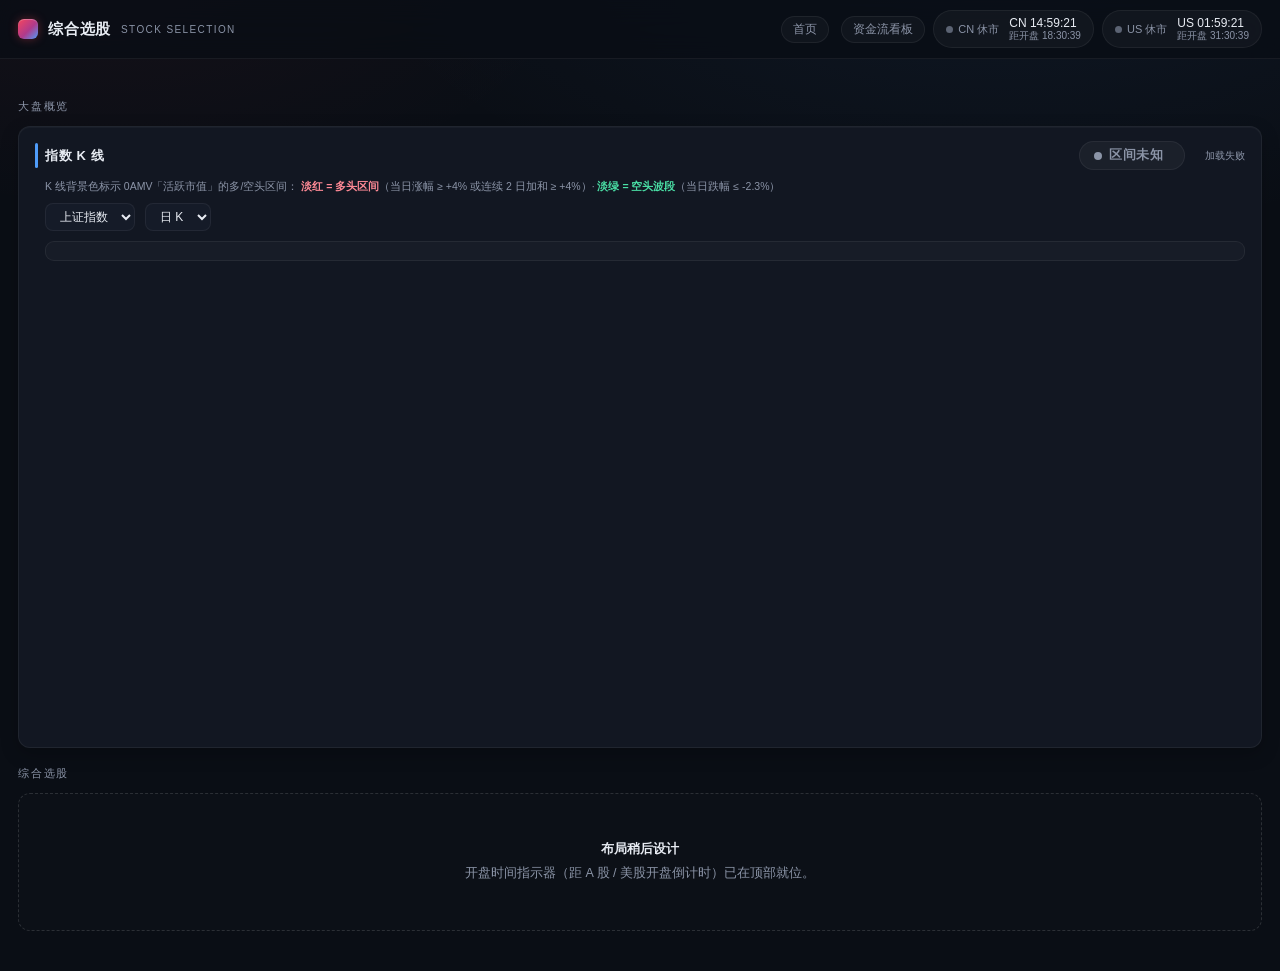
==== commit 9a020d23: "auto-sync: 2026-11-26 23:15:52 (4 files, 114 lines)" ====
--- a/select.html
+++ b/select.html
@@ -213,6 +213,10 @@
   var latest = null;    // 最新一天的 活跃/死筹/活跃占比
   var stateDays = null; // 当前区间已持续几个交易日
   var dailyMap = null;  // 日期 -> {close, chg}  0AMV 全量日线
+  // K 线自己的元信息 —— 大盘概览这张卡同时画 0AMV 区间和指数 K 线，
+  // 两个数据源不同步（0AMV 每天 20:00 更新，K 线走通达信本地日线，盘后才下载），
+  // 以前混用同一个"数据截至"，看起来就像 K 线少了当天那一根
+  var klineMeta = { dataDate: null, patched: false };
   var bandMap = null;   // 日期 -> 区间类型（多头区间/空头波段）
   var cur = { code: "000001.SH", period: "day" };
 
@@ -463,9 +467,16 @@
   }
 
   function updateMeta(name, n) {
-    document.getElementById("ov-meta").textContent = name + " · " + n + " 根K线";
+    // K 线自己的截止日期要显式写出来 —— 它是通达信本地日线，
+    // 盘后下载完成前会比 0AMV 少一天
+    var meta = name + " · " + n + " 根K线";
+    if (klineMeta.dataDate) meta += " · 截至 " + klineMeta.dataDate;
+    document.getElementById("ov-meta").textContent = meta;
     var note = document.getElementById("ov-note");
-    note.textContent = bands.length ? ("已标注 " + bands.length + " 段多/空区间") : "暂无区间标注";
+    var bits = [];
+    bits.push(bands.length ? ("已标注 " + bands.length + " 段多/空区间") : "暂无区间标注");
+    if (klineMeta.patched) bits.push("末尾新增K线取自实时源");
+    note.textContent = bits.join(" · ");
     renderBadge();
     renderStats();
   }
@@ -525,7 +536,11 @@
       if (latest.active_ratio !== null && latest.active_ratio !== undefined) {
         add("活跃占比", (latest.active_ratio * 100).toFixed(2) + "%", "mute");
       }
-      add("数据截至", fmtDate(latest.date) || "--", "mute");
+      // 明确写"0AMV 截至" —— 它和下面 K 线的日期是两个数据源，不能共用一个标签
+      add("0AMV 截至", fmtDate(latest.date) || "--", "mute");
+    }
+    if (klineMeta.dataDate) {
+      add("K线截至", klineMeta.dataDate, "mute");
     }
     box.innerHTML = items.join("");
   }
@@ -541,6 +556,8 @@
           document.getElementById("ov-meta").textContent = "加载失败：" + (d.message || d.error);
           return;
         }
+        klineMeta.dataDate = d.data_date || null;
+        klineMeta.patched = !!d.tail_patched;
         render(d.bars || [], d.name || cur.code, d.period || cur.period);
         updateMeta(d.name || cur.code, d.count || 0);
       })
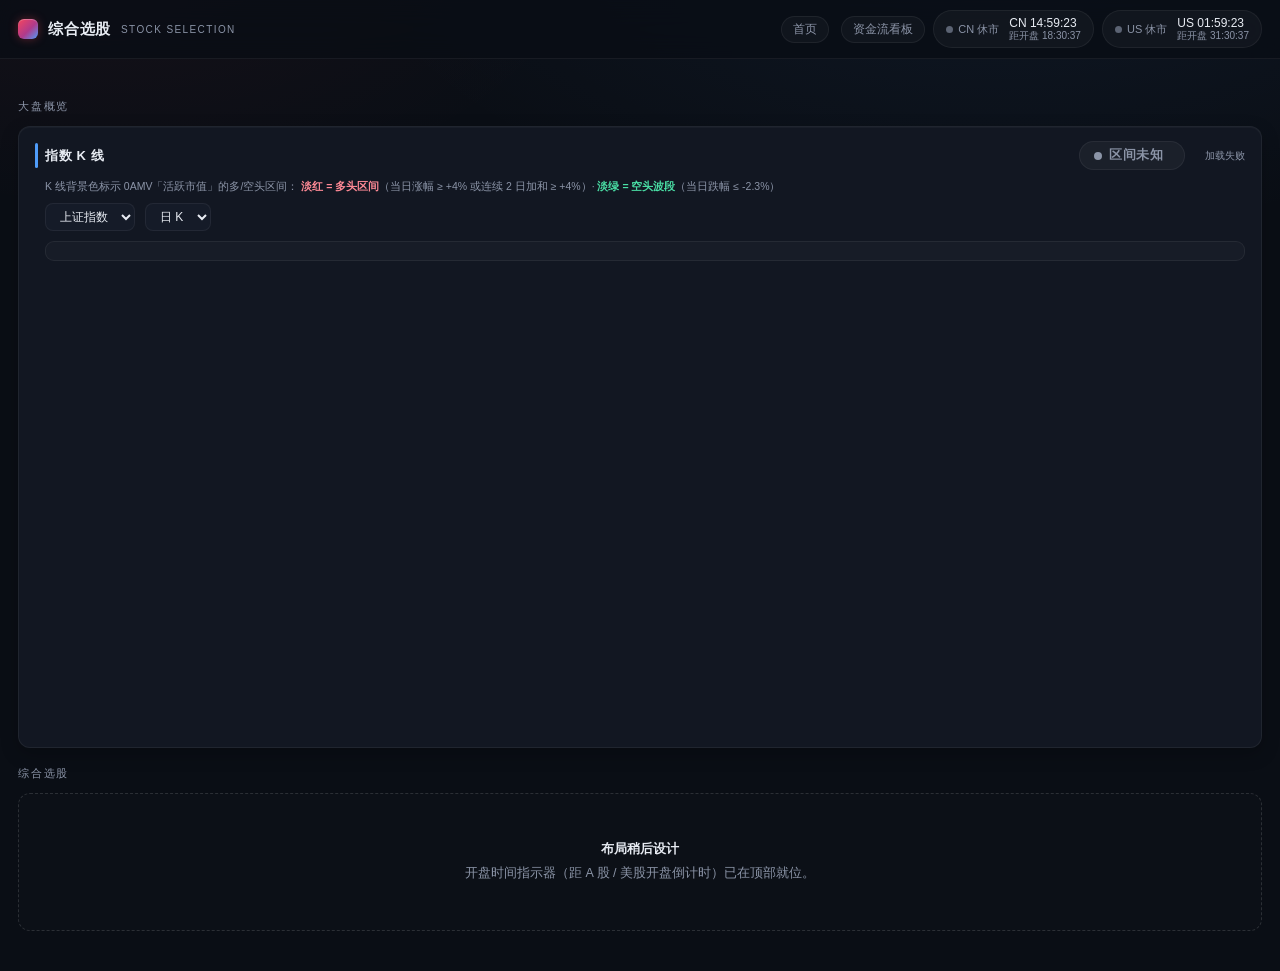
==== commit 58742324: "auto-sync: 2026-11-26 23:24:00 (2 files, 35 lines)" ====
--- a/select.html
+++ b/select.html
@@ -345,15 +345,14 @@
       if (ei < si) ei = si;                  // 区间末尾超出K线 -> 至少留一根
       var isCur = curBand && si === curBand[0] && ei === curBand[1];
       var base = b.type === "空头波段" ? COLOR_SHORT : COLOR_LONG;
+      // 当前区间用更深的填充色，但**不画边框**：区间很短时（比如只有 1~2 天）
+      // 边框是一条贯穿整个 grid 高度的竖线，跟 K 线的长影线长得一模一样
+      // —— 用户以为 K 线画错了（2026-11-26 实测踩到）
+      var fill = isCur
+        ? (b.type === "空头波段" ? COLOR_SHORT_STRONG : COLOR_LONG_STRONG)
+        : base;
       areas.push([
-        {
-          xAxis: si,
-          itemStyle: isCur
-            ? { color: b.type === "空头波段" ? COLOR_SHORT_STRONG : COLOR_LONG_STRONG,
-                borderColor: b.type === "空头波段" ? COLOR_DOWN : COLOR_UP,
-                borderWidth: 1.5 }
-            : { color: base }
-        },
+        { xAxis: si, itemStyle: { color: fill } },
         { xAxis: ei }
       ]);
     }
@@ -453,13 +452,20 @@
       ],
       series: [
         {
-          name: name, type: "candlestick", data: kdata,
-          itemStyle: { color: COLOR_UP, color0: COLOR_DOWN, borderColor: COLOR_UP, borderColor0: COLOR_DOWN },
-          markArea: { silent: true, data: areas }
+          name: name, type: "candlestick", data: kdata, z: 3,
+          itemStyle: { color: COLOR_UP, color0: COLOR_DOWN, borderColor: COLOR_UP, borderColor0: COLOR_DOWN }
         },
         {
           name: "成交量", type: "bar", xAxisIndex: 1, yAxisIndex: 1, data: vdata,
           itemStyle: { color: "rgba(79,156,249,.45)" }
+        },
+        {
+          // 区间背景色独立成一个 series，z 压到 K 线下面（z:3）——
+          // 原来 markArea 挂在 candlestick 上，总是画在 K 线**之上**，
+          // 窄区间会把最后一两根 K 线糊掉
+          name: "区间", type: "line", data: [], z: 1, silent: true,
+          xAxisIndex: 0, yAxisIndex: 0, showSymbol: false,
+          markArea: { silent: true, data: areas }
         }
       ]
     };
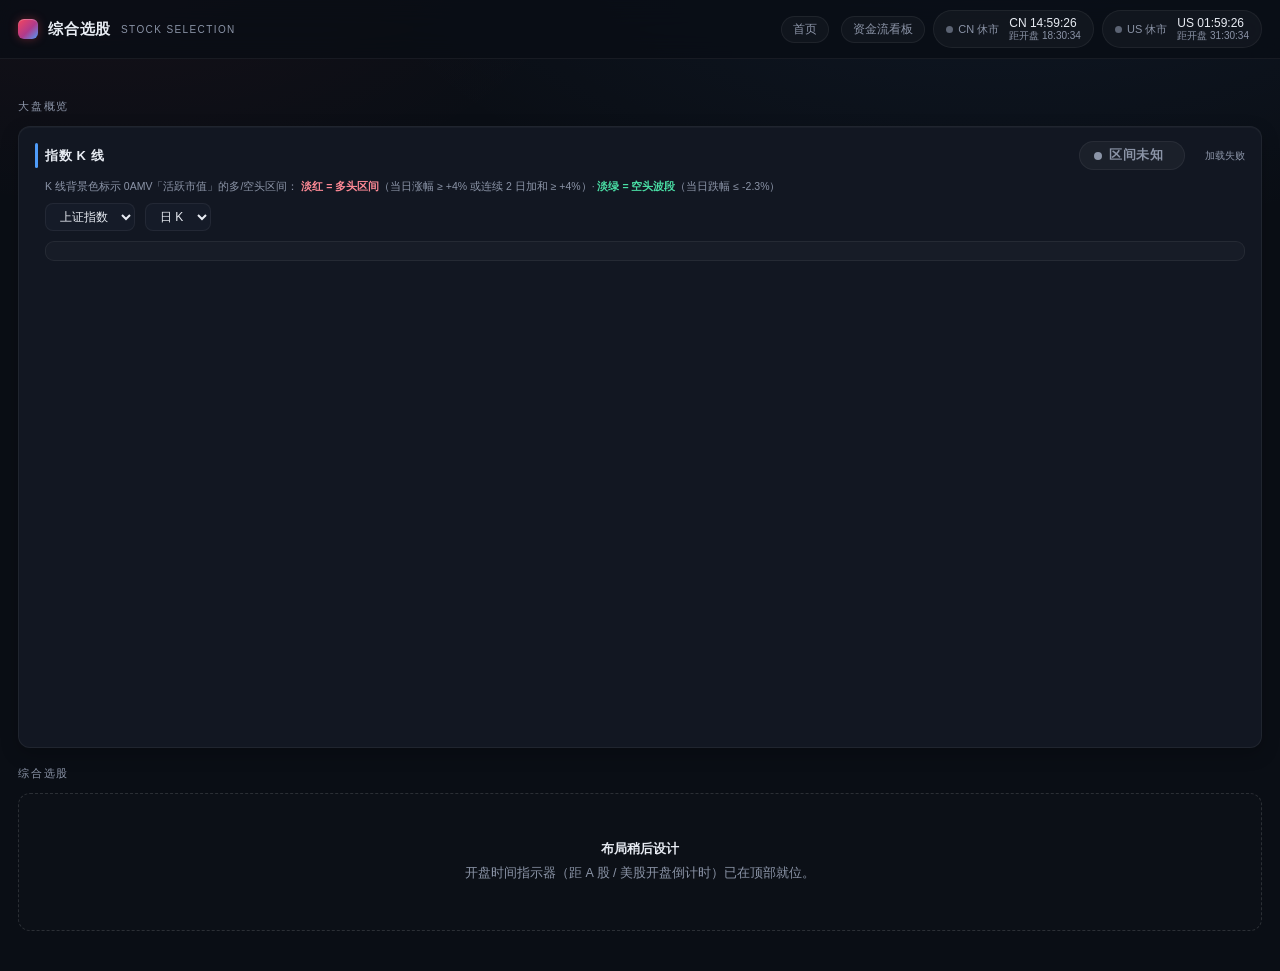
==== commit 7d8ccc19: "auto-sync: 2026-11-27 10:14:59 (2 files, 45 lines)" ====
--- a/select.html
+++ b/select.html
@@ -351,9 +351,12 @@
       var fill = isCur
         ? (b.type === "空头波段" ? COLOR_SHORT_STRONG : COLOR_LONG_STRONG)
         : base;
+      // 用 ±0.5 覆盖整根 bar：类别轴下索引 i 表示第 i 根 bar 的**中心**，
+      // 只画 [si, ei] 时单日区间宽度为 0 —— 完全看不见。
+      // 当前多头区间只有 2026-11-27 一天，背景色带因此消失（实测踩到）
       areas.push([
-        { xAxis: si, itemStyle: { color: fill } },
-        { xAxis: ei }
+        { xAxis: si - 0.5, itemStyle: { color: fill } },
+        { xAxis: ei + 0.5 }
       ]);
     }
     return areas;
@@ -377,10 +380,19 @@
   }
 
   function render(bars, name, period) {
-    var dates = bars.map(function (b) { return b.date; });
-    var kdata = bars.map(function (b) { return [b.open, b.close, b.low, b.high]; });
-    var vdata = bars.map(function (b) { return b.volume; });
-    var areas = buildMarkArea(dates, period || cur.period);
+    var realDates = bars.map(function (b) { return b.date; });
+    // 区间色带要用**真实日期**算（末尾补的空位会让 last 变成空串）
+    var areas = buildMarkArea(realDates, period || cur.period);
+
+    // 末尾补 1 个空类目：
+    //   ① 拖到最右时最后一根 K 线不贴边，右侧有留白
+    //   ② 更重要 —— 类别轴的 xAxis 上限是 (n-0.5)。markArea 要画到
+    //      最后一根右侧就得用 ei+0.5，正好越界被 ECharts 整个丢弃，
+    //      于是"只有一天的多头区间"背景完全看不见（2026-11-27 实测踩到）
+    //      补一个空位后上限变成 n+0.5，ei+0.5 就落在范围内了
+    var dates = realDates.concat([""]);
+    var kdata = bars.map(function (b) { return [b.open, b.close, b.low, b.high]; }).concat(["-"]);
+    var vdata = bars.map(function (b) { return b.volume; }).concat([null]);
 
     var opt = {
       animation: false,
@@ -398,7 +410,10 @@
           if (!params || !params.length) return "";
           var p = params[0];
           var dateStr = p.axisValue || "";
-          var k = p.data;               // candlestick: [open, close, low, high]
+          // ⚠️ 不要用 p.data：category 轴下 ECharts 会把它变成
+          //    [索引, open, close, low, high] 五元组 —— 直接按 4 元组取会整体错位
+          //    （实测 tooltip 显示"开 1501.00"，1501 其实是 dataIndex）
+          var k = kdata[p.dataIndex] || p.data;
           if (!k || !k.length) return "";
           var idx = p.dataIndex;
           var chg = oamvChangeFor(dates, idx);
@@ -422,8 +437,10 @@
       },
       legend: { data: [name], top: 0, textStyle: { color: "#c6cdd9", fontSize: 11 } },
       grid: [
-        { left: 58, right: 24, top: 26, height: "58%" },
-        { left: 58, right: 24, top: "74%", height: "16%" }
+        // right 留够空间：dataZoom 拖到最右(end=100)时最后一根 K 线贴着边缘，
+        // 背景色带会被裁掉一半 —— 留 64px 让它完整显示
+        { left: 58, right: 64, top: 26, height: "58%" },
+        { left: 58, right: 64, top: "74%", height: "16%" }
       ],
       xAxis: [
         { type: "category", data: dates, gridIndex: 0, boundaryGap: true,
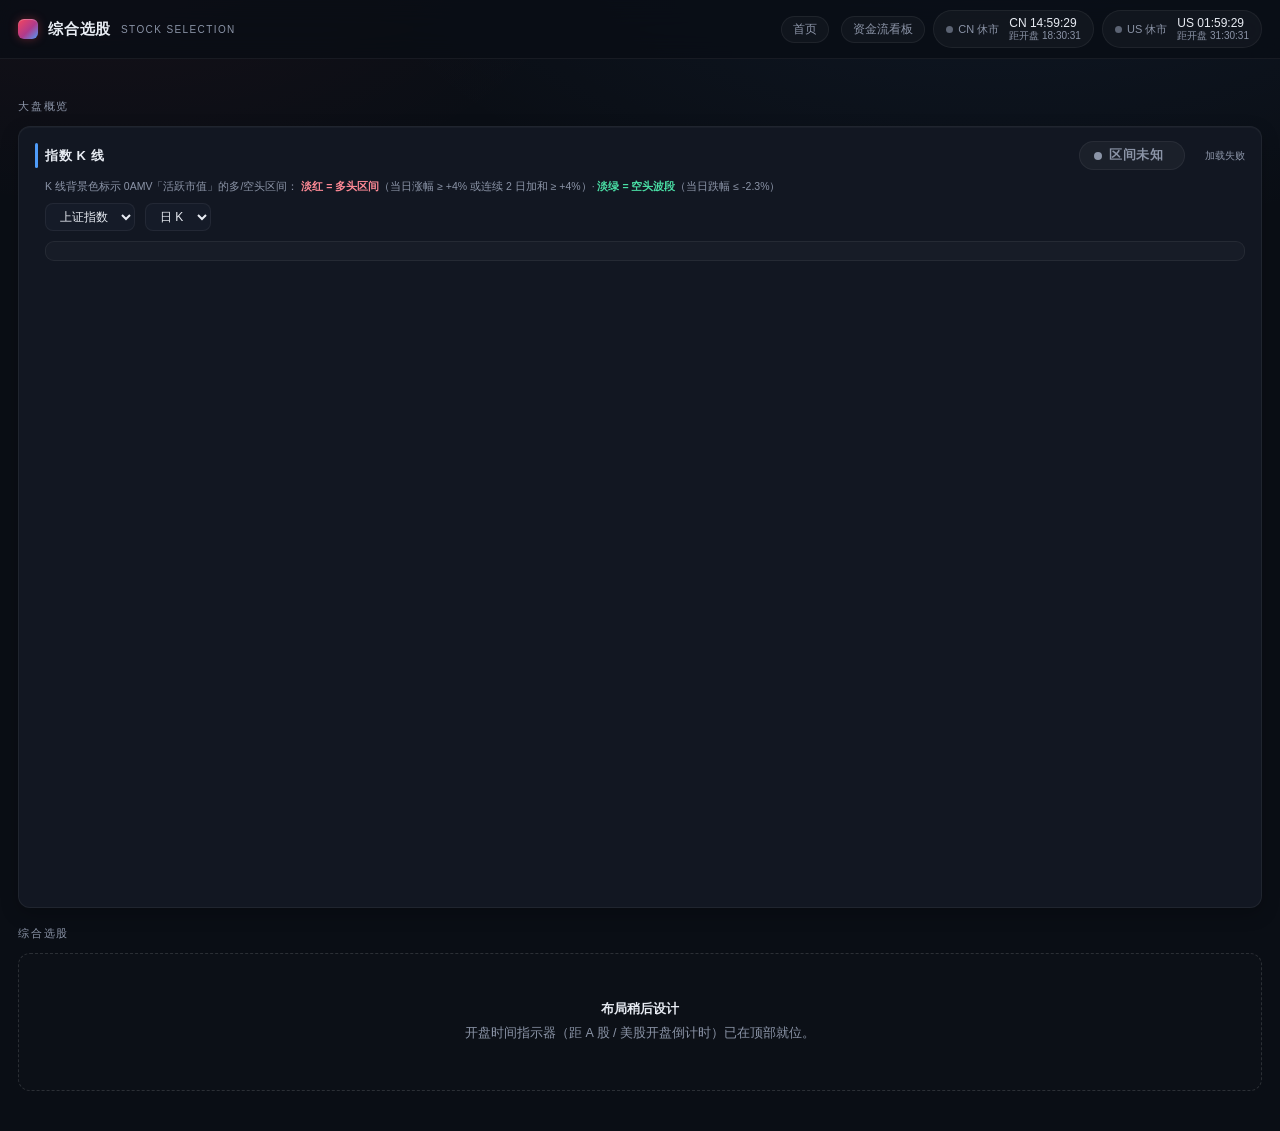
==== commit fd57fdb2: "auto-sync: 2026-11-28 06:39:45 (2 files, 173 lines)" ====
--- a/select.html
+++ b/select.html
@@ -105,7 +105,8 @@
   }
   .ov-controls select:hover { border-color: var(--border-hover); }
   .ov-note { font-size: 11px; color: var(--muted); }
-  .chart-box { width: 100%; height: 460px; }
+  /* K线 + 成交量 + MACD + KDJ 四个区，460px 太挤 */
+  .chart-box { width: 100%; height: 620px; }
   .placeholder {
     border: 1px dashed var(--border-hover); border-radius: var(--radius);
     padding: 44px 24px; text-align: center; color: var(--muted);
@@ -307,6 +308,56 @@
   //   周K 的 bar 日期是该周**最后**交易日，月K/年K 同理；
   //   所以短区间（如只到周三）在周K 上直接用 bar 日期比较会整个丢掉，
   //   必须按"周期有重叠就算"来判定。
+  // ============ 技术指标（前端就地计算，不额外发请求） ============
+  // EMA：遇到 null 跳过（MACD 的 DIF 序列开头是 null）
+  function emaWithNull(arr, n) {
+    var k = 2 / (n + 1), out = [], prev = null;
+    for (var i = 0; i < arr.length; i++) {
+      var v = arr[i];
+      if (v === null || v === undefined || !isFinite(v)) { out.push(null); continue; }
+      prev = (prev === null) ? v : (v * k + prev * (1 - k));
+      out.push(prev);
+    }
+    return out;
+  }
+
+  function r2(v) { return (v === null || !isFinite(v)) ? null : Math.round(v * 100) / 100; }
+
+  // MACD(12,26,9)：DIF = EMA12-EMA26，DEA = EMA9(DIF)，柱 = (DIF-DEA)*2
+  function calcMACD(closes, fast, slow, signal) {
+    fast = fast || 12; slow = slow || 26; signal = signal || 9;
+    var ef = emaWithNull(closes, fast), es = emaWithNull(closes, slow);
+    var dif = [], dea, hist = [], i;
+    for (i = 0; i < closes.length; i++) {
+      dif.push((ef[i] === null || es[i] === null) ? null : ef[i] - es[i]);
+    }
+    dea = emaWithNull(dif, signal);
+    for (i = 0; i < closes.length; i++) {
+      hist.push((dif[i] === null || dea[i] === null) ? null : (dif[i] - dea[i]) * 2);
+    }
+    return { dif: dif, dea: dea, hist: hist };
+  }
+
+  // KDJ(9,3,3)：RSV=(C-Ln)/(Hn-Ln)*100，K=SMA(RSV,3,1)，D=SMA(K,3,1)，J=3K-2D
+  function calcKDJ(bars, n, m1, m2) {
+    n = n || 9; m1 = m1 || 3; m2 = m2 || 3;
+    var K = [], D = [], J = [], pk = 50, pd = 50;
+    for (var i = 0; i < bars.length; i++) {
+      var lo = Infinity, hi = -Infinity;
+      for (var j = Math.max(0, i - n + 1); j <= i; j++) {
+        var bl = bars[j].low, bh = bars[j].high;
+        if (bl !== null && bl !== undefined && bl < lo) lo = bl;
+        if (bh !== null && bh !== undefined && bh > hi) hi = bh;
+      }
+      var rsv = (!isFinite(hi) || hi === lo) ? 50
+              : (bars[i].close - lo) / (hi - lo) * 100;
+      pk = (rsv + (m1 - 1) * pk) / m1;
+      pd = (pk + (m2 - 1) * pd) / m2;
+      K.push(r2(pk)); D.push(r2(pd)); J.push(r2(3 * pk - 2 * pd));
+    }
+    return { K: K, D: D, J: J };
+  }
+
   function periodOffset(period) {
     if (period === "week") return 7;
     if (period === "month") return 32;
@@ -394,6 +445,13 @@
     var kdata = bars.map(function (b) { return [b.open, b.close, b.low, b.high]; }).concat(["-"]);
     var vdata = bars.map(function (b) { return b.volume; }).concat([null]);
 
+    // MACD / KDJ：用真实 bars 算，末尾同样补 null 对齐空位
+    var closes = bars.map(function (b) { return b.close; });
+    var macd = calcMACD(closes);
+    var kdj = calcKDJ(bars);
+    macd.dif.push(null); macd.dea.push(null); macd.hist.push(null);
+    kdj.K.push(null); kdj.D.push(null); kdj.J.push(null);
+
     var opt = {
       animation: false,
       backgroundColor: "transparent",
@@ -408,7 +466,12 @@
         extraCssText: "max-width:380px;white-space:normal;box-shadow:0 8px 24px rgba(0,0,0,.45);border-radius:8px;",
         formatter: function (params) {
           if (!params || !params.length) return "";
-          var p = params[0];
+          // 加了 MACD/KDJ 之后 params 里有多个 series，必须挑出 K 线那一条
+          var p = null;
+          for (var pi = 0; pi < params.length; pi++) {
+            if (params[pi].seriesType === "candlestick") { p = params[pi]; break; }
+          }
+          if (!p) p = params[0];
           var dateStr = p.axisValue || "";
           // ⚠️ 不要用 p.data：category 轴下 ECharts 会把它变成
           //    [索引, open, close, low, high] 五元组 —— 直接按 4 元组取会整体错位
@@ -432,21 +495,51 @@
                     'border-top:1px solid rgba(255,255,255,.12);color:' + bandColor +
                     ';font-weight:600">0AMV 涨跌 ' + fmtPct(chg) + "</div>";
           }
+          // 指标值（与下方副图对应）
+          var mv = macd.hist[idx], mdi = macd.dif[idx], mde = macd.dea[idx];
+          if (mdi !== null && mdi !== undefined) {
+            var mc = (mv >= 0) ? COLOR_UP : COLOR_DOWN;
+            html += '<div style="margin-top:5px;padding-top:5px;' +
+                    'border-top:1px solid rgba(255,255,255,.12);font-size:11px">' +
+                    '<span style="color:#f0b90b">DIF ' + fmtNum(mdi) + "</span>　" +
+                    '<span style="color:#4f9cf9">DEA ' + fmtNum(mde) + "</span>　" +
+                    '<span style="color:' + mc + '">MACD ' + fmtNum(mv) + "</span></div>";
+          }
+          var kv = kdj.K[idx], dv = kdj.D[idx], jv = kdj.J[idx];
+          if (kv !== null && kv !== undefined) {
+            html += '<div style="font-size:11px;margin-top:2px">' +
+                    '<span style="color:#ff9f43">K ' + fmtNum(kv) + "</span>　" +
+                    '<span style="color:#4f9cf9">D ' + fmtNum(dv) + "</span>　" +
+                    '<span style="color:#c678dd">J ' + fmtNum(jv) + "</span></div>";
+          }
           return html;
         }
       },
-      legend: { data: [name], top: 0, textStyle: { color: "#c6cdd9", fontSize: 11 } },
+      legend: {
+        data: [name, "DIF", "DEA", "K", "D", "J"], top: 0,
+        itemWidth: 10, itemHeight: 8, itemGap: 10,
+        textStyle: { color: "#c6cdd9", fontSize: 11 }
+      },
       grid: [
         // right 留够空间：dataZoom 拖到最右(end=100)时最后一根 K 线贴着边缘，
         // 背景色带会被裁掉一半 —— 留 64px 让它完整显示
-        { left: 58, right: 64, top: 26, height: "58%" },
-        { left: 58, right: 64, top: "74%", height: "16%" }
+        { left: 58, right: 64, top: 24, height: "34%" },     // K 线
+        { left: 58, right: 64, top: "43%", height: "10%" },  // 成交量
+        { left: 58, right: 64, top: "57%", height: "11%" },  // MACD
+        { left: 58, right: 64, top: "72%", height: "11%" }   // KDJ
       ],
       xAxis: [
         { type: "category", data: dates, gridIndex: 0, boundaryGap: true,
           axisLabel: { show: false }, axisLine: { lineStyle: { color: COLOR_AXIS } },
           axisTick: { show: false }, splitLine: { show: false } },
         { type: "category", data: dates, gridIndex: 1, boundaryGap: true,
+          axisLabel: { show: false }, axisLine: { lineStyle: { color: COLOR_AXIS } },
+          axisTick: { show: false }, splitLine: { show: false } },
+        { type: "category", data: dates, gridIndex: 2, boundaryGap: true,
+          axisLabel: { show: false }, axisLine: { lineStyle: { color: COLOR_AXIS } },
+          axisTick: { show: false }, splitLine: { show: false } },
+        // 日期标签放在最下面一格（KDJ）
+        { type: "category", data: dates, gridIndex: 3, boundaryGap: true,
           axisLabel: { color: COLOR_MUTED, fontSize: 10 },
           axisLine: { lineStyle: { color: COLOR_AXIS } },
           axisTick: { show: false }, splitLine: { show: false } }
@@ -456,14 +549,30 @@
           nameTextStyle: { color: COLOR_MUTED, fontSize: 10 },
           axisLabel: { color: COLOR_MUTED, fontSize: 10 },
           splitLine: { lineStyle: { color: COLOR_AXIS } } },
-        { scale: true, gridIndex: 1, name: "量",
+        { scale: true, gridIndex: 1, name: "量", splitNumber: 2,
+          nameTextStyle: { color: COLOR_MUTED, fontSize: 10 },
+          axisLabel: {
+            color: COLOR_MUTED, fontSize: 10,
+            // 成交量原始值是 4.5 亿级的整数，直接显示会挤成一串
+            formatter: function (v) {
+              if (Math.abs(v) >= 1e8) return (v / 1e8).toFixed(1) + "亿";
+              if (Math.abs(v) >= 1e4) return (v / 1e4).toFixed(0) + "万";
+              return v;
+            }
+          },
+          splitLine: { show: false } },
+        { scale: true, gridIndex: 2, name: "MACD", splitNumber: 2,
+          nameTextStyle: { color: COLOR_MUTED, fontSize: 10 },
+          axisLabel: { color: COLOR_MUTED, fontSize: 10 },
+          splitLine: { show: false } },
+        { scale: true, gridIndex: 3, name: "KDJ", splitNumber: 3,
           nameTextStyle: { color: COLOR_MUTED, fontSize: 10 },
           axisLabel: { color: COLOR_MUTED, fontSize: 10 },
           splitLine: { show: false } }
       ],
       dataZoom: [
-        { type: "inside", xAxisIndex: [0, 1], start: 60, end: 100 },
-        { type: "slider", xAxisIndex: [0, 1], bottom: 4, height: 16,
+        { type: "inside", xAxisIndex: [0, 1, 2, 3], start: 60, end: 100 },
+        { type: "slider", xAxisIndex: [0, 1, 2, 3], bottom: 4, height: 16,
           borderColor: COLOR_AXIS, backgroundColor: "transparent",
           textStyle: { color: COLOR_MUTED, fontSize: 10 } }
       ],
@@ -483,6 +592,45 @@
           name: "区间", type: "line", data: [], z: 1, silent: true,
           xAxisIndex: 0, yAxisIndex: 0, showSymbol: false,
           markArea: { silent: true, data: areas }
+        },
+        // ---------- MACD ----------
+        {
+          name: "MACD", type: "bar", xAxisIndex: 2, yAxisIndex: 2, data: macd.hist,
+          barMaxWidth: 6,
+          itemStyle: {
+            color: function (prm) {
+              // 正红负绿，与 K 线配色一致（A 股红涨绿跌）
+              var v = prm.value;
+              return (v === null || v === undefined || v >= 0) ? COLOR_UP : COLOR_DOWN;
+            }
+          }
+        },
+        {
+          name: "DIF", type: "line", xAxisIndex: 2, yAxisIndex: 2, data: macd.dif,
+          showSymbol: false, lineStyle: { width: 1.2, color: "#f0b90b" },
+          itemStyle: { color: "#f0b90b" }
+        },
+        {
+          name: "DEA", type: "line", xAxisIndex: 2, yAxisIndex: 2, data: macd.dea,
+          showSymbol: false, lineStyle: { width: 1.2, color: "#4f9cf9" },
+          itemStyle: { color: "#4f9cf9" }
+        },
+        // ---------- KDJ ----------
+        {
+          // K 用橙色 —— 和 MACD 的 DIF(黄) 区分开，否则图例上看不出差别
+          name: "K", type: "line", xAxisIndex: 3, yAxisIndex: 3, data: kdj.K,
+          showSymbol: false, lineStyle: { width: 1.2, color: "#ff9f43" },
+          itemStyle: { color: "#ff9f43" }
+        },
+        {
+          name: "D", type: "line", xAxisIndex: 3, yAxisIndex: 3, data: kdj.D,
+          showSymbol: false, lineStyle: { width: 1.2, color: "#4f9cf9" },
+          itemStyle: { color: "#4f9cf9" }
+        },
+        {
+          name: "J", type: "line", xAxisIndex: 3, yAxisIndex: 3, data: kdj.J,
+          showSymbol: false, lineStyle: { width: 1.2, color: "#c678dd" },
+          itemStyle: { color: "#c678dd" }
         }
       ]
     };
